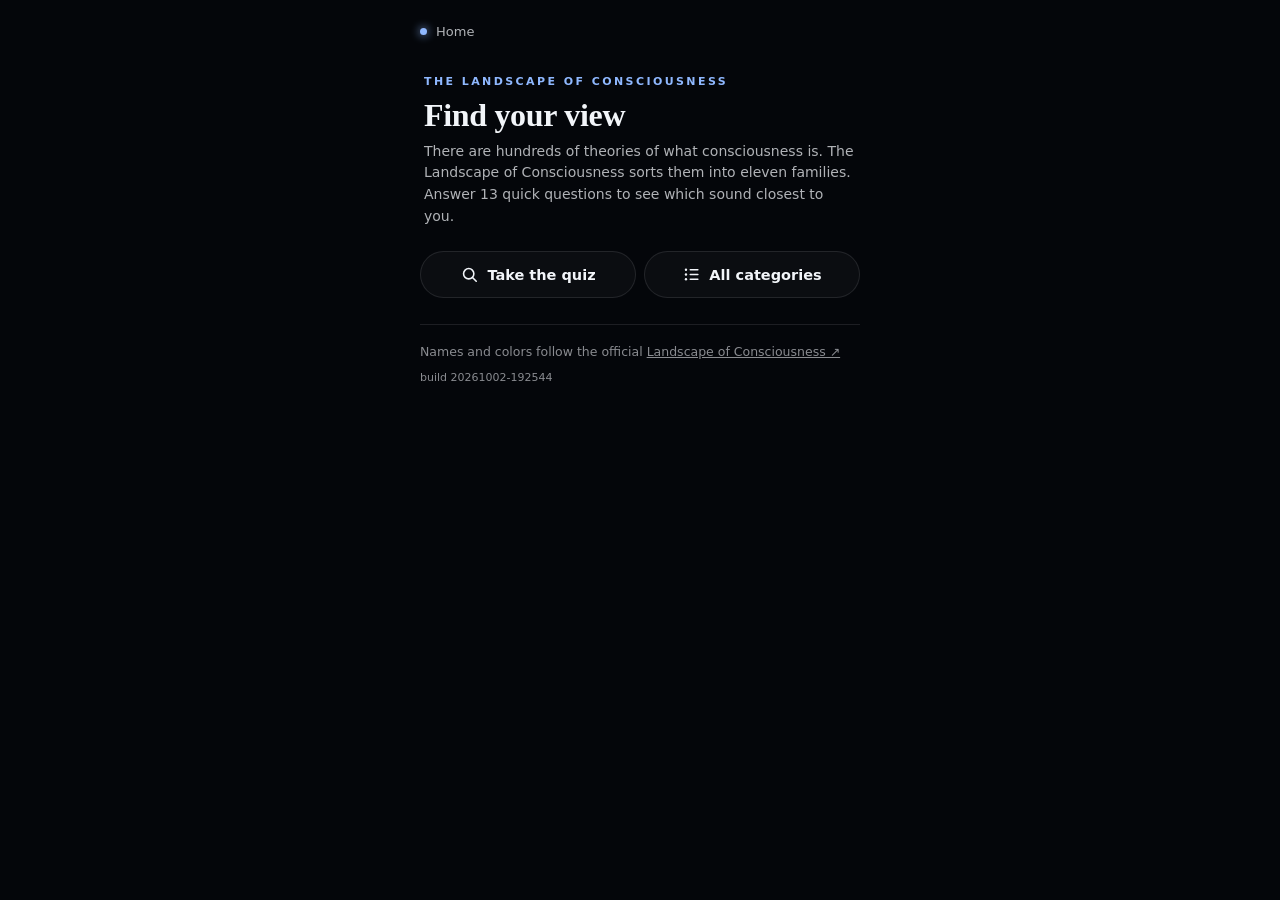
==== index.html @ cbf21c26 "Axis quizzes: Challenge, Neutral Monism, Non-Reductive Physicalism, Information, Quantum & Dimension" ====
<!DOCTYPE html>
<html lang="en">
<head>
<meta charset="utf-8">
<meta name="viewport" content="width=device-width, initial-scale=1, viewport-fit=cover">
<title>Landscape of Consciousness</title>
<meta name="description" content="Eleven families of theories about what consciousness is — find the view that sounds closest. Names and colors follow the official Landscape of Consciousness.">
<meta name="theme-color" content="#04060a">
<link rel="icon" href="favicon.svg" type="image/svg+xml">
<link rel="apple-touch-icon" href="apple-touch-icon.png">
<style>html,body{background:#04060a;margin:0}</style>
</head>
<body>
<div class="bg" aria-hidden="true"><div class="dots"></div></div>
<main id="app" class="wrap"></main>
<script>
/* Cache-busting loader. GitHub Pages lets browsers cache every file,
   this page included, for 10 minutes. So instead of stamping versions into
   this file, ask version.json (bypassing the cache) which build is live and
   load the assets with ?v=<build>. deploy.sh writes version.json; the
   committed value "dev" means "never cache" (local work, unstamped pushes). */
(function () {
  "use strict";
  var CSS = ["styles.css", "quiz.css"];
  var JS = ["data/categories.js", "data/quiz-data.js", "data/main-quiz.js", "data/quiz-panpsychisms.js", "data/quiz-idealisms.js", "data/quiz-challenge.js", "data/quiz-neutral-monism.js", "data/quiz-non-reductive-physicalism.js", "data/quiz-information.js", "data/quiz-quantum-dimensions.js", "data/quiz-quantum-dimensions-quantum-machinery.js", "data/quiz-quantum-dimensions-mind-and-collapse.js", "data/quiz-quantum-dimensions-hidden-orders.js", "data/quiz-quantum-dimensions-cosmic-consciousness.js", "data/quiz-quantum-dimensions-relational-views.js", "core.js", "app.js", "quiz.js", "saved.js", "history.js"];
  function load(build) {
    window.CM_BUILD = build;
    var q = "?v=" + encodeURIComponent(build === "dev" ? String(Date.now()) : build);
    var pending = CSS.length + JS.length;
    function done() { if (--pending === 0) { CM.start(); window.CM_READY = true; } }
    CSS.forEach(function (href) {
      var el = document.createElement("link");
      el.rel = "stylesheet";
      el.href = href + q;
      el.onload = el.onerror = done;
      document.head.appendChild(el);
    });
    JS.forEach(function (src) {
      var el = document.createElement("script");
      el.src = src + q;
      el.async = false;   // run in list order
      el.onload = done;
      el.onerror = function () { document.getElementById("app").textContent = "Couldn’t load " + src + ". Try reloading."; };
      document.body.appendChild(el);
    });
  }
  fetch("version.json", { cache: "no-store" })
    .then(function (r) { return r.json(); })
    .then(function (j) { load(String(j.v || "dev")); }, function () { load("dev"); });
})();
</script>
</body>
</html>
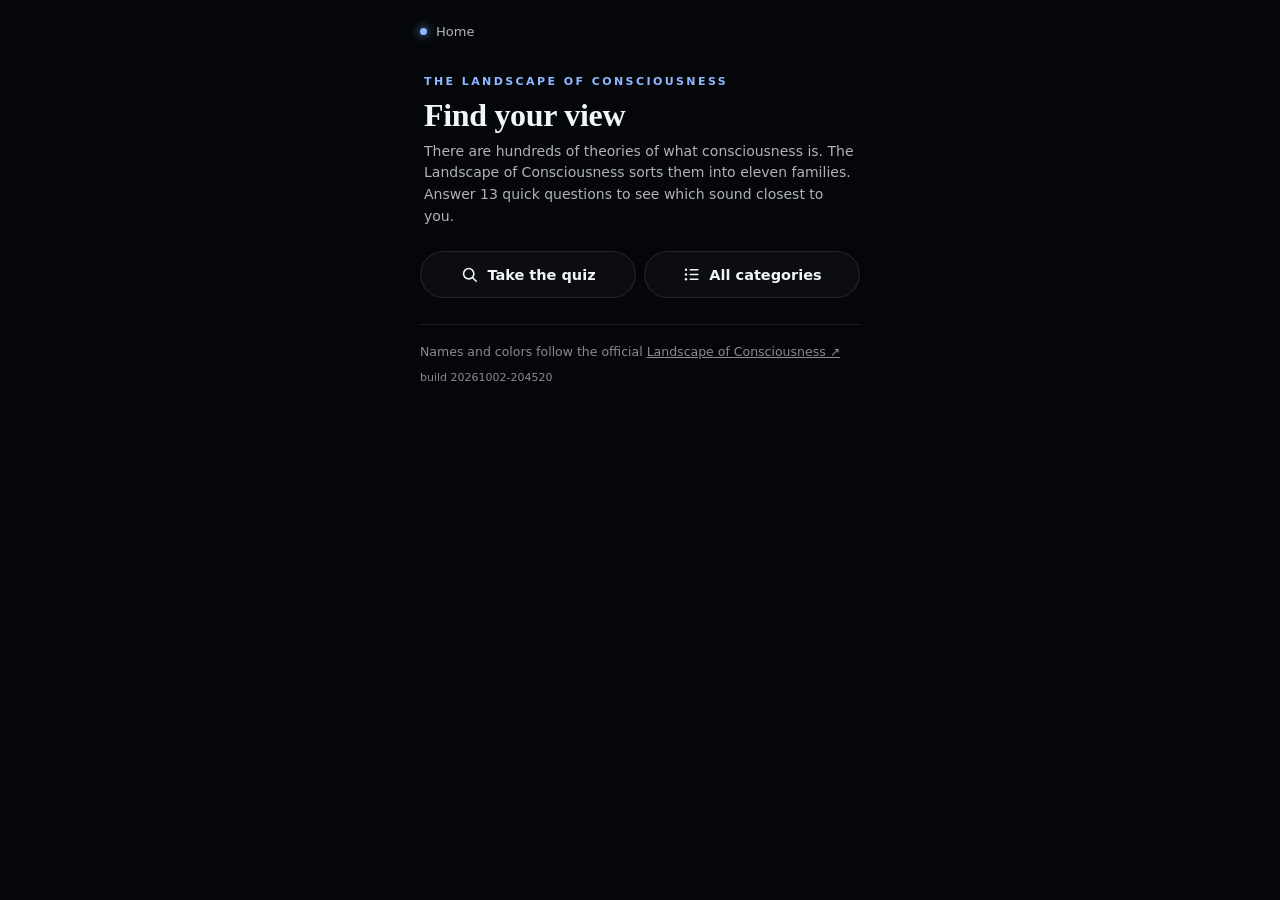
==== commit 44721816: "Anonymous usage counts with GoatCounter analytics.js sends page views and events to GoatCounter (no " ====
--- a/index.html
+++ b/index.html
@@ -22,7 +22,7 @@
 (function () {
   "use strict";
   var CSS = ["styles.css", "quiz.css"];
-  var JS = ["data/categories.js", "data/quiz-data.js", "data/main-quiz.js", "data/quiz-panpsychisms.js", "data/quiz-idealisms.js", "data/quiz-challenge.js", "data/quiz-neutral-monism.js", "data/quiz-non-reductive-physicalism.js", "data/quiz-information.js", "data/quiz-quantum-dimensions.js", "data/quiz-quantum-dimensions-quantum-machinery.js", "data/quiz-quantum-dimensions-mind-and-collapse.js", "data/quiz-quantum-dimensions-hidden-orders.js", "data/quiz-quantum-dimensions-cosmic-consciousness.js", "data/quiz-quantum-dimensions-relational-views.js", "core.js", "app.js", "quiz.js", "saved.js", "history.js"];
+  var JS = ["data/categories.js", "data/quiz-data.js", "data/main-quiz.js", "data/quiz-panpsychisms.js", "data/quiz-idealisms.js", "data/quiz-challenge.js", "data/quiz-neutral-monism.js", "data/quiz-non-reductive-physicalism.js", "data/quiz-information.js", "data/quiz-quantum-dimensions.js", "data/quiz-quantum-dimensions-quantum-machinery.js", "data/quiz-quantum-dimensions-mind-and-collapse.js", "data/quiz-quantum-dimensions-hidden-orders.js", "data/quiz-quantum-dimensions-cosmic-consciousness.js", "data/quiz-quantum-dimensions-relational-views.js", "data/quiz-dualisms.js", "data/quiz-anomalous-altered-states.js", "data/quiz-materialism.js", "data/quiz-materialism-homeostatic-affective.js", "data/quiz-materialism-computational-functionalism.js", "data/quiz-materialism-neurobiological.js", "data/quiz-materialism-phylogenetic-evolutionary.js", "data/quiz-materialism-language-relationships.js", "data/quiz-materialism-electromagnetic-field.js", "data/quiz-materialism-philosophical.js", "data/quiz-materialism-relational.js", "data/quiz-materialism-embodied-enactive.js", "data/quiz-materialism-higher-order.js", "data/quiz-materialism-first-order.js", "data/quiz-materialism-eliminative-illusionism.js", "core.js", "analytics.js", "app.js", "quiz.js", "saved.js", "history.js"];
   function load(build) {
     window.CM_BUILD = build;
     var q = "?v=" + encodeURIComponent(build === "dev" ? String(Date.now()) : build);
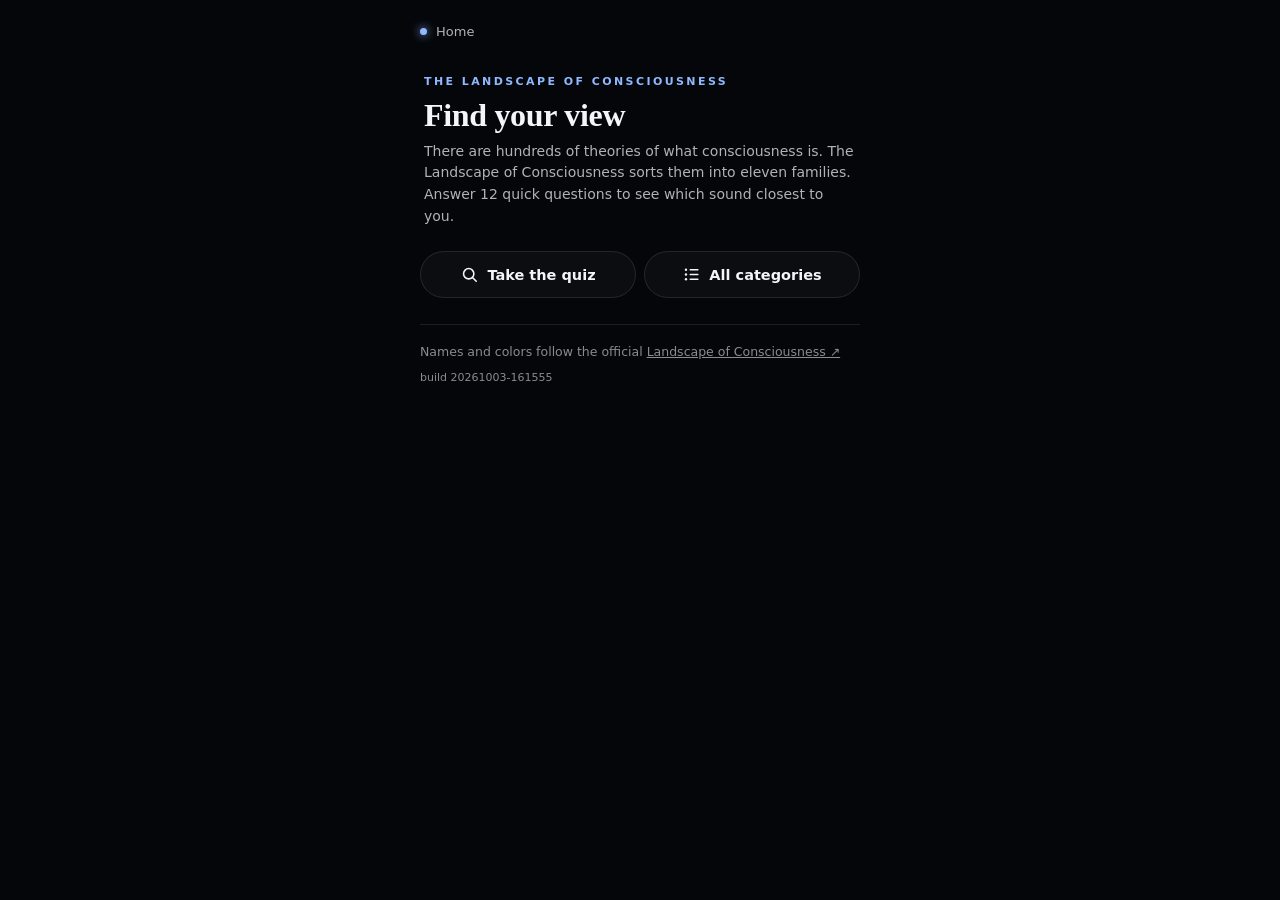
==== commit 11c7dcf2: "Mind-Brain Identity: LOC's 13th Materialism school, with its own quiz 7 questions; 11 theories LOC i" ====
--- a/index.html
+++ b/index.html
@@ -22,7 +22,7 @@
 (function () {
   "use strict";
   var CSS = ["styles.css", "quiz.css"];
-  var JS = ["data/categories.js", "data/quiz-data.js", "data/main-quiz.js", "data/quiz-panpsychisms.js", "data/quiz-idealisms.js", "data/quiz-challenge.js", "data/quiz-neutral-monism.js", "data/quiz-non-reductive-physicalism.js", "data/quiz-information.js", "data/quiz-quantum-dimensions.js", "data/quiz-quantum-dimensions-quantum-machinery.js", "data/quiz-quantum-dimensions-mind-and-collapse.js", "data/quiz-quantum-dimensions-hidden-orders.js", "data/quiz-quantum-dimensions-cosmic-consciousness.js", "data/quiz-quantum-dimensions-relational-views.js", "data/quiz-dualisms.js", "data/quiz-anomalous-altered-states.js", "data/quiz-materialism.js", "data/quiz-materialism-homeostatic-affective.js", "data/quiz-materialism-computational-functionalism.js", "data/quiz-materialism-neurobiological.js", "data/quiz-materialism-phylogenetic-evolutionary.js", "data/quiz-materialism-language-relationships.js", "data/quiz-materialism-electromagnetic-field.js", "data/quiz-materialism-philosophical.js", "data/quiz-materialism-relational.js", "data/quiz-materialism-embodied-enactive.js", "data/quiz-materialism-higher-order.js", "data/quiz-materialism-first-order.js", "data/quiz-materialism-eliminative-illusionism.js", "core.js", "analytics.js", "app.js", "quiz.js", "saved.js", "history.js"];
+  var JS = ["data/categories.js", "data/quiz-data.js", "data/main-quiz.js", "data/quiz-panpsychisms.js", "data/quiz-idealisms.js", "data/quiz-challenge.js", "data/quiz-neutral-monism.js", "data/quiz-non-reductive-physicalism.js", "data/quiz-information.js", "data/quiz-quantum-dimensions.js", "data/quiz-quantum-dimensions-quantum-machinery.js", "data/quiz-quantum-dimensions-mind-and-collapse.js", "data/quiz-quantum-dimensions-hidden-orders.js", "data/quiz-quantum-dimensions-cosmic-consciousness.js", "data/quiz-quantum-dimensions-relational-views.js", "data/quiz-dualisms.js", "data/quiz-anomalous-altered-states.js", "data/quiz-materialism.js", "data/quiz-materialism-homeostatic-affective.js", "data/quiz-materialism-computational-functionalism.js", "data/quiz-materialism-neurobiological.js", "data/quiz-materialism-phylogenetic-evolutionary.js", "data/quiz-materialism-language-relationships.js", "data/quiz-materialism-electromagnetic-field.js", "data/quiz-materialism-philosophical.js", "data/quiz-materialism-relational.js", "data/quiz-materialism-embodied-enactive.js", "data/quiz-materialism-higher-order.js", "data/quiz-materialism-first-order.js", "data/quiz-materialism-eliminative-illusionism.js", "data/quiz-materialism-mind-brain-identity.js", "core.js", "analytics.js", "app.js", "quiz.js", "saved.js", "history.js"];
   function load(build) {
     window.CM_BUILD = build;
     var q = "?v=" + encodeURIComponent(build === "dev" ? String(Date.now()) : build);
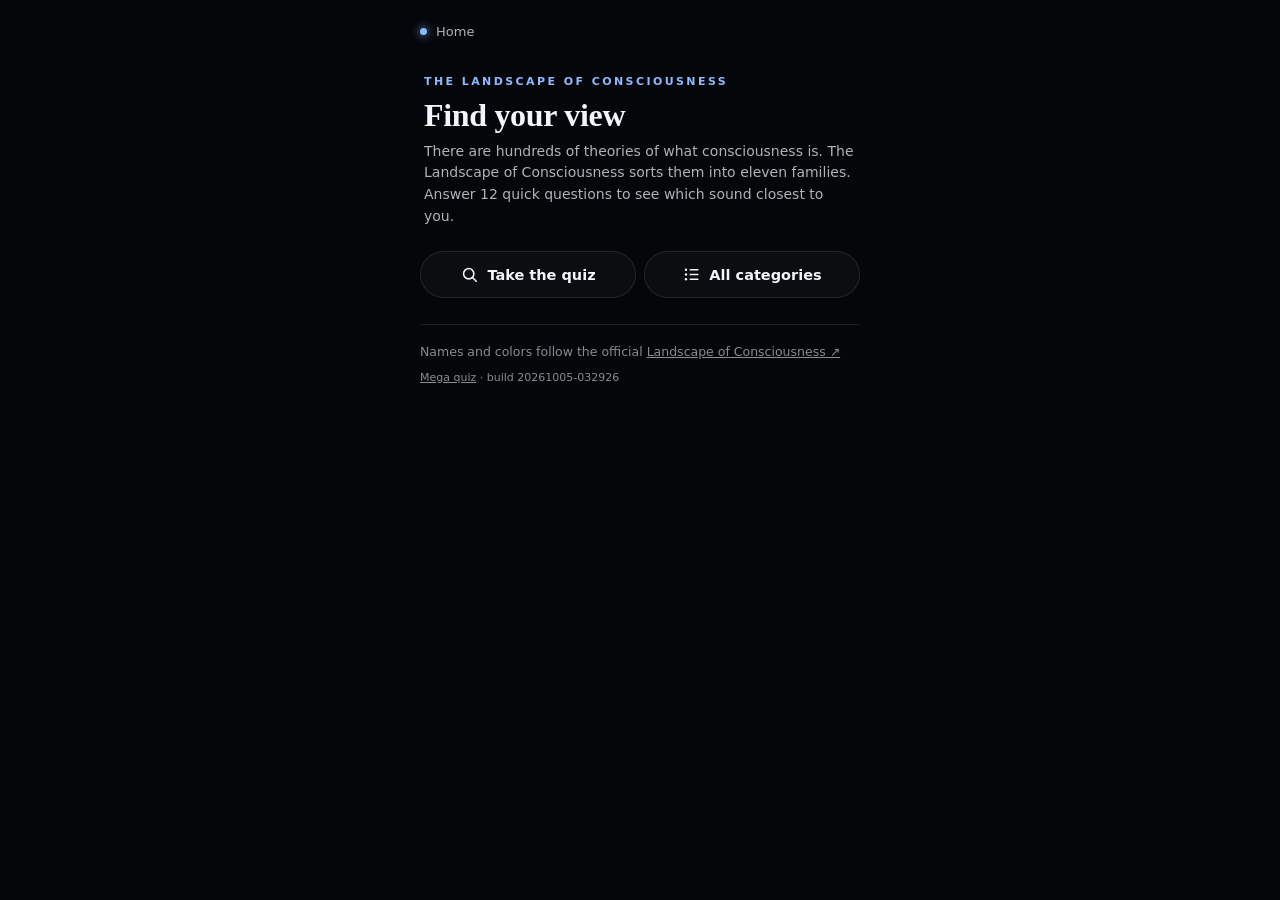
==== commit 3a7632d1: "Mega quiz: one adaptive quiz across every theory Linked quietly from the home footer (?path=mega). E" ====
--- a/index.html
+++ b/index.html
@@ -22,7 +22,7 @@
 (function () {
   "use strict";
   var CSS = ["styles.css", "quiz.css"];
-  var JS = ["data/categories.js", "data/quiz-data.js", "data/main-quiz.js", "data/quiz-panpsychisms.js", "data/quiz-idealisms.js", "data/quiz-challenge.js", "data/quiz-neutral-monism.js", "data/quiz-non-reductive-physicalism.js", "data/quiz-information.js", "data/quiz-quantum-dimensions.js", "data/quiz-quantum-dimensions-quantum-machinery.js", "data/quiz-quantum-dimensions-mind-and-collapse.js", "data/quiz-quantum-dimensions-hidden-orders.js", "data/quiz-quantum-dimensions-cosmic-consciousness.js", "data/quiz-quantum-dimensions-relational-views.js", "data/quiz-dualisms.js", "data/quiz-anomalous-altered-states.js", "data/quiz-materialism.js", "data/quiz-materialism-homeostatic-affective.js", "data/quiz-materialism-computational-functionalism.js", "data/quiz-materialism-neurobiological.js", "data/quiz-materialism-phylogenetic-evolutionary.js", "data/quiz-materialism-language-relationships.js", "data/quiz-materialism-electromagnetic-field.js", "data/quiz-materialism-philosophical.js", "data/quiz-materialism-relational.js", "data/quiz-materialism-embodied-enactive.js", "data/quiz-materialism-higher-order.js", "data/quiz-materialism-first-order.js", "data/quiz-materialism-eliminative-illusionism.js", "data/quiz-materialism-mind-brain-identity.js", "core.js", "analytics.js", "app.js", "quiz.js", "saved.js", "history.js"];
+  var JS = ["data/categories.js", "data/quiz-data.js", "data/main-quiz.js", "data/quiz-panpsychisms.js", "data/quiz-idealisms.js", "data/quiz-challenge.js", "data/quiz-neutral-monism.js", "data/quiz-non-reductive-physicalism.js", "data/quiz-information.js", "data/quiz-quantum-dimensions.js", "data/quiz-quantum-dimensions-quantum-machinery.js", "data/quiz-quantum-dimensions-mind-and-collapse.js", "data/quiz-quantum-dimensions-hidden-orders.js", "data/quiz-quantum-dimensions-cosmic-consciousness.js", "data/quiz-quantum-dimensions-relational-views.js", "data/quiz-dualisms.js", "data/quiz-anomalous-altered-states.js", "data/quiz-materialism.js", "data/quiz-materialism-homeostatic-affective.js", "data/quiz-materialism-computational-functionalism.js", "data/quiz-materialism-neurobiological.js", "data/quiz-materialism-phylogenetic-evolutionary.js", "data/quiz-materialism-language-relationships.js", "data/quiz-materialism-electromagnetic-field.js", "data/quiz-materialism-philosophical.js", "data/quiz-materialism-relational.js", "data/quiz-materialism-embodied-enactive.js", "data/quiz-materialism-higher-order.js", "data/quiz-materialism-first-order.js", "data/quiz-materialism-eliminative-illusionism.js", "data/quiz-materialism-mind-brain-identity.js", "data/quiz-phenomenology.js", "core.js", "analytics.js", "app.js", "quiz.js", "mega.js", "saved.js", "history.js"];
   function load(build) {
     window.CM_BUILD = build;
     var q = "?v=" + encodeURIComponent(build === "dev" ? String(Date.now()) : build);
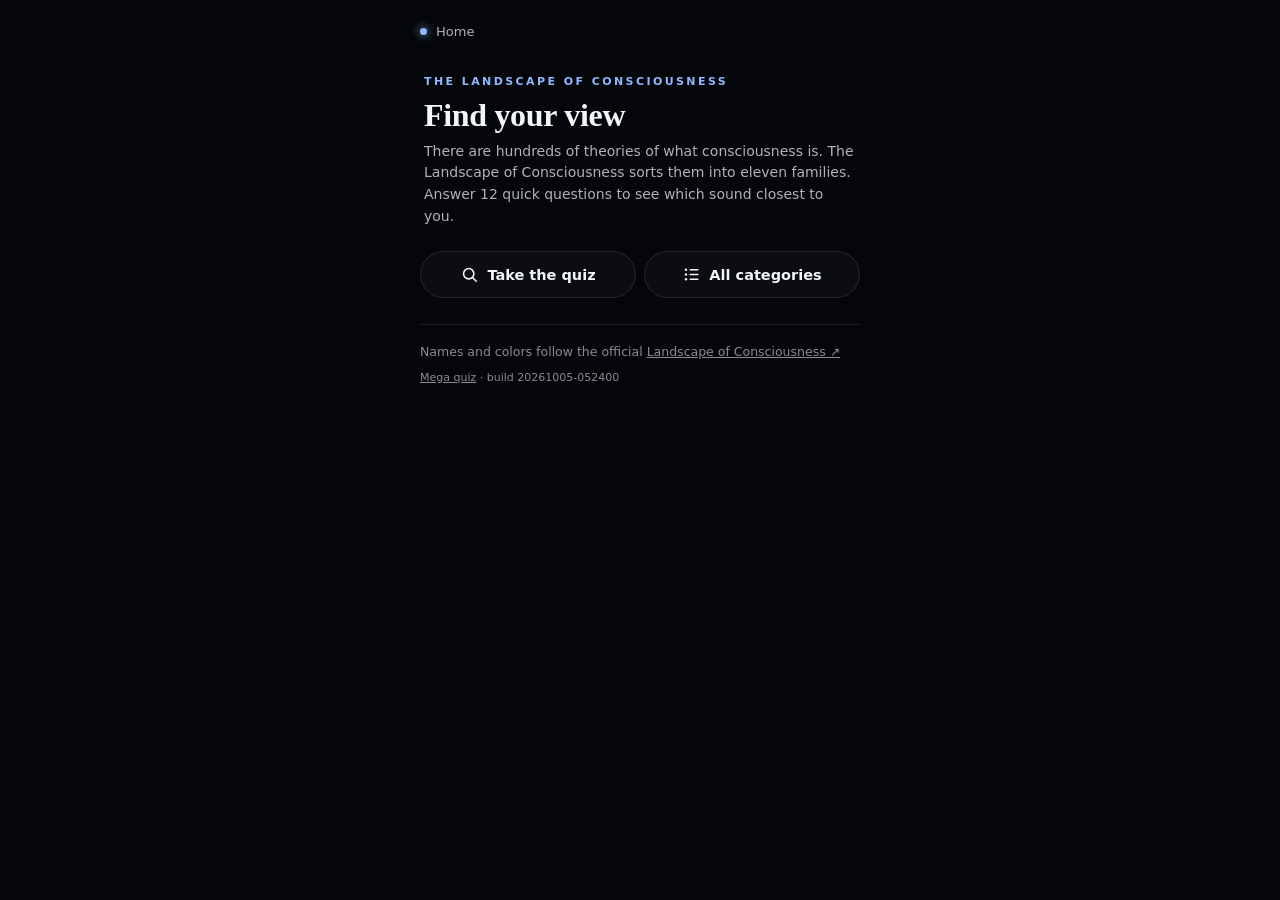
==== commit de1f6534: "Link previews: Open Graph and Twitter card tags with a 1200x630 image Co-Authored-By: Claude Opus 5." ====
--- a/index.html
+++ b/index.html
@@ -6,6 +6,17 @@
 <title>Landscape of Consciousness</title>
 <meta name="description" content="Eleven families of theories about what consciousness is — find the view that sounds closest. Names and colors follow the official Landscape of Consciousness.">
 <meta name="theme-color" content="#04060a">
+<!-- link previews (chat apps and social sites don't run the page's JS) -->
+<meta property="og:type" content="website">
+<meta property="og:site_name" content="Landscape of Consciousness">
+<meta property="og:title" content="Find your view">
+<meta property="og:description" content="Hundreds of theories of what consciousness is. Which one sounds like you?">
+<meta property="og:url" content="https://davidtorosyan.github.io/consciousness-map/">
+<meta property="og:image" content="https://davidtorosyan.github.io/consciousness-map/og-image.png">
+<meta property="og:image:width" content="1200">
+<meta property="og:image:height" content="630">
+<meta property="og:image:alt" content="Find your view: theories of consciousness, as colored dots around a center">
+<meta name="twitter:card" content="summary_large_image">
 <link rel="icon" href="favicon.svg" type="image/svg+xml">
 <link rel="apple-touch-icon" href="apple-touch-icon.png">
 <style>html,body{background:#04060a;margin:0}</style>
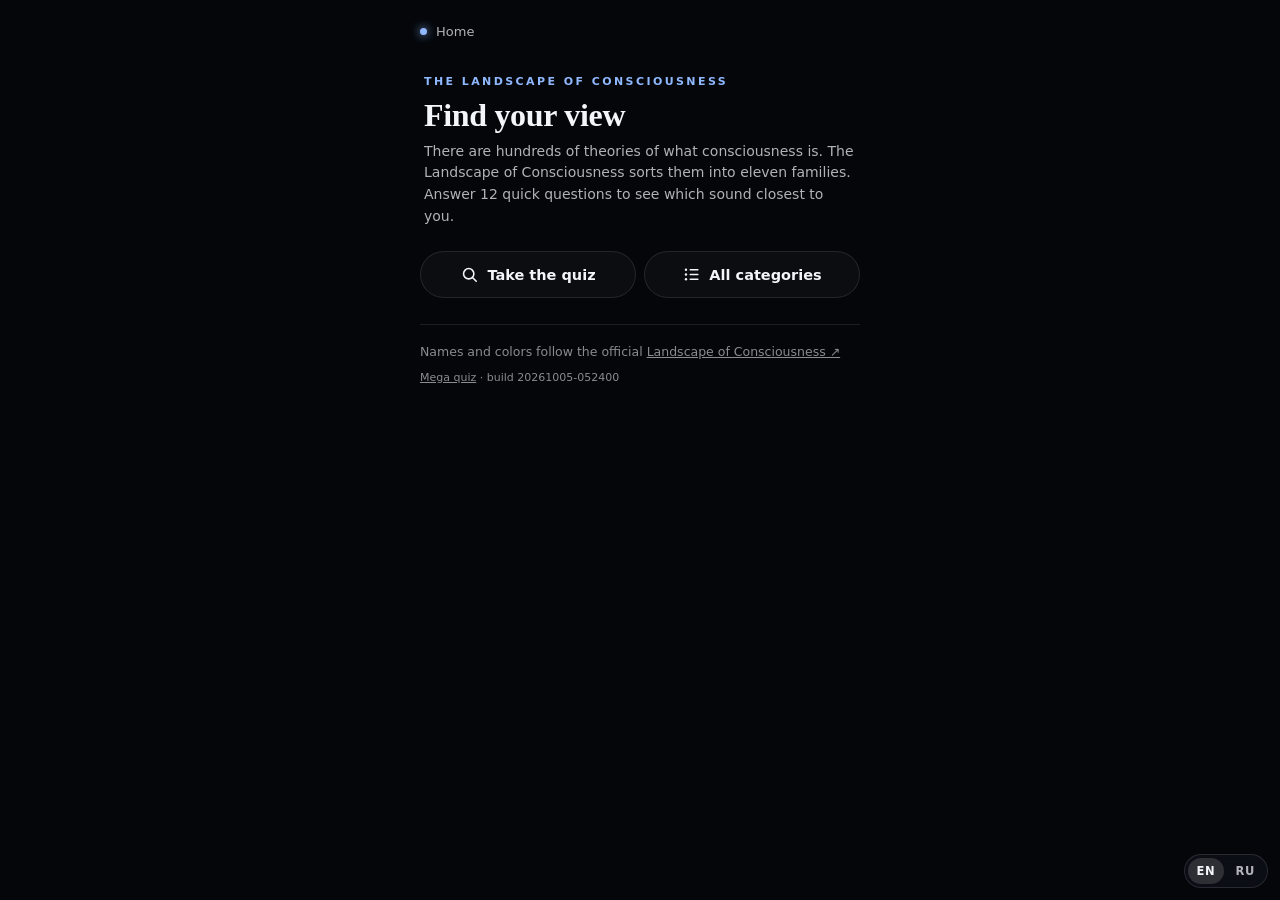
==== commit e08d05aa: "Languages: picker (bottom right) and Russian UI text goes through CM.t / CM.tn (English text as key," ====
--- a/index.html
+++ b/index.html
@@ -34,6 +34,24 @@
   "use strict";
   var CSS = ["styles.css", "quiz.css"];
   var JS = ["data/categories.js", "data/quiz-data.js", "data/main-quiz.js", "data/quiz-panpsychisms.js", "data/quiz-idealisms.js", "data/quiz-challenge.js", "data/quiz-neutral-monism.js", "data/quiz-non-reductive-physicalism.js", "data/quiz-information.js", "data/quiz-quantum-dimensions.js", "data/quiz-quantum-dimensions-quantum-machinery.js", "data/quiz-quantum-dimensions-mind-and-collapse.js", "data/quiz-quantum-dimensions-hidden-orders.js", "data/quiz-quantum-dimensions-cosmic-consciousness.js", "data/quiz-quantum-dimensions-relational-views.js", "data/quiz-dualisms.js", "data/quiz-anomalous-altered-states.js", "data/quiz-materialism.js", "data/quiz-materialism-homeostatic-affective.js", "data/quiz-materialism-computational-functionalism.js", "data/quiz-materialism-neurobiological.js", "data/quiz-materialism-phylogenetic-evolutionary.js", "data/quiz-materialism-language-relationships.js", "data/quiz-materialism-electromagnetic-field.js", "data/quiz-materialism-philosophical.js", "data/quiz-materialism-relational.js", "data/quiz-materialism-embodied-enactive.js", "data/quiz-materialism-higher-order.js", "data/quiz-materialism-first-order.js", "data/quiz-materialism-eliminative-illusionism.js", "data/quiz-materialism-mind-brain-identity.js", "data/quiz-phenomenology.js", "core.js", "analytics.js", "app.js", "quiz.js", "mega.js", "saved.js", "history.js"];
+  /* Language: ?lang= (remembered), else the saved choice, else the
+     browser's. Anything but English loads i18n/<lang>.js just before
+     core.js: it swaps translated text into the data and supplies the UI
+     strings. */
+  var LANGS = ["en", "ru"];
+  function pickLang() {
+    var m = /[?&]lang=([a-z]+)/.exec(location.search), saved = null;
+    try {
+      if (m && LANGS.indexOf(m[1]) >= 0) localStorage.setItem("cm_lang_v1", m[1]);
+      saved = localStorage.getItem("cm_lang_v1");
+    } catch (e) { /* storage blocked */ }
+    if (m && LANGS.indexOf(m[1]) >= 0) return m[1];
+    if (saved && LANGS.indexOf(saved) >= 0) return saved;
+    return /^ru\b/i.test(navigator.language || "") ? "ru" : "en";
+  }
+  var lang = window.CM_LANG = pickLang();
+  document.documentElement.lang = lang;
+  if (lang !== "en") JS.splice(JS.indexOf("core.js"), 0, "i18n/" + lang + ".js");
   function load(build) {
     window.CM_BUILD = build;
     var q = "?v=" + encodeURIComponent(build === "dev" ? String(Date.now()) : build);
